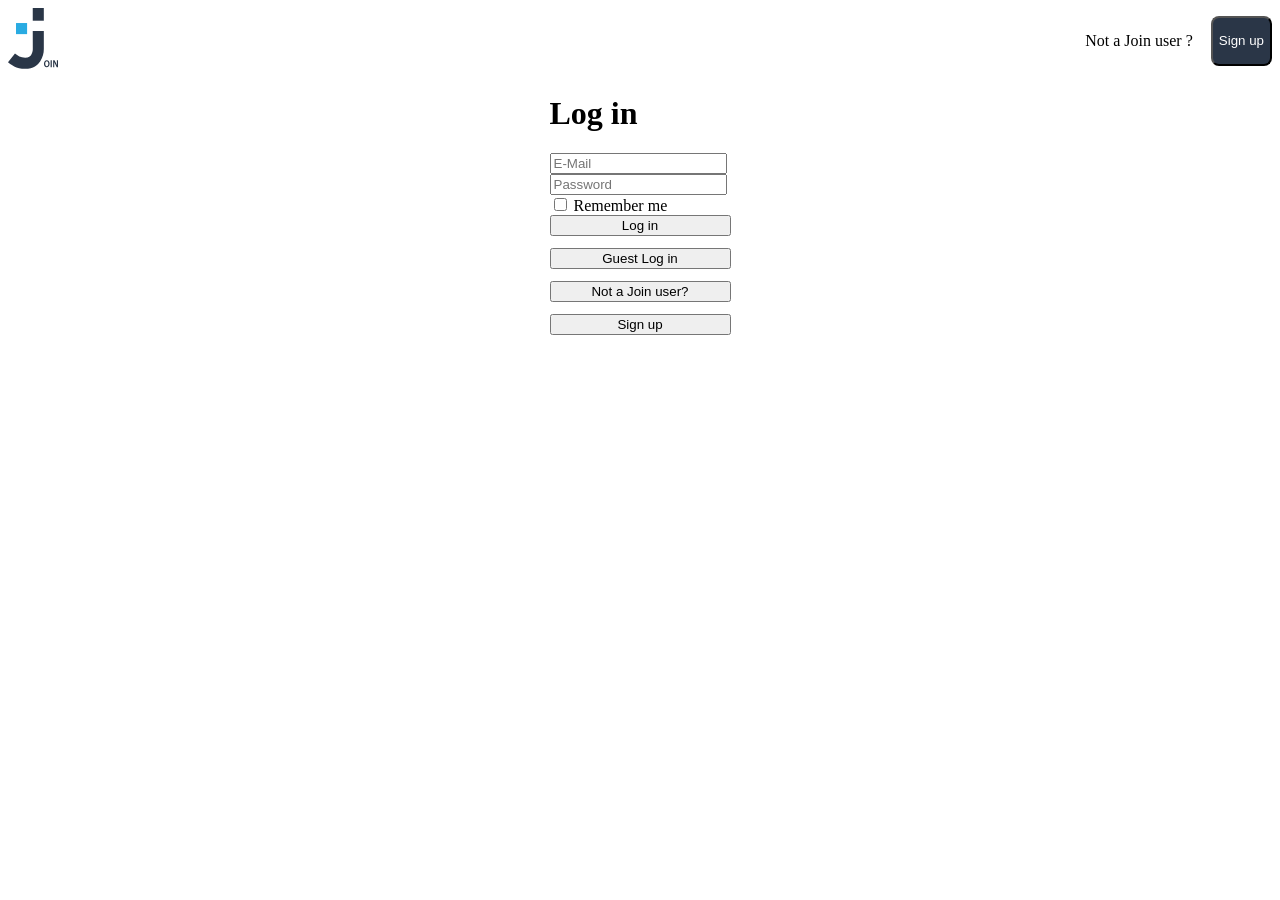
==== login.html @ d5f5cd19 "Change the style" ====
<!DOCTYPE html>
<html lang="en">

<head>
    <meta charset="UTF-8">
    <meta name="viewport" content="width=device-width, initial-scale=1.0">
    <title>Join</title>
    <link rel="stylesheet" href="./styles/style.css">
    <script src="./scripts/template.js"></script>
    <script src="./scripts/script.js"></script>
</head>

<body onload="init()">
    <header id="header"></header>
    <main class="d_flex_c">
        <form>
            <h1>Log in</h1>
            <div id="email">
                <input type="email" placeholder="E-Mail">
                <img src="" alt="">
            </div>
            <div id="password">
                <input type="password" placeholder="Password">
                <img src="" alt="">
            </div>
            <div id="checkboxContainer">
                <input type="checkbox">
                <span>Remember me</span>
            </div>
            <div class="button">
                <button>Log in</button>
                <button>Guest Log in</button>
                <button>Not a Join user?</button>
                <button>Sign up</button>
            </div>
        </form>
    </main>
    <footer id="footer"></footer>
</body>
</html>
---- styles/style.css ----
.d_flex_c {
    display: flex;
    justify-content: center;
}

header {
    display: flex;
    justify-content: space-between;
    align-items: center;
}

.image {
    width: 50px;
}

.sign-in {
    align-items: center;
    gap: 18px;
}

.sign-up {
    height: 50px; 
    border-radius: 8px;
}

.bg-blue {
    background-color: #2a3647;
}

.color-white {
    color: white;
}

.button {
    display: flex;
    flex-direction: column;
    gap: 12px;
}
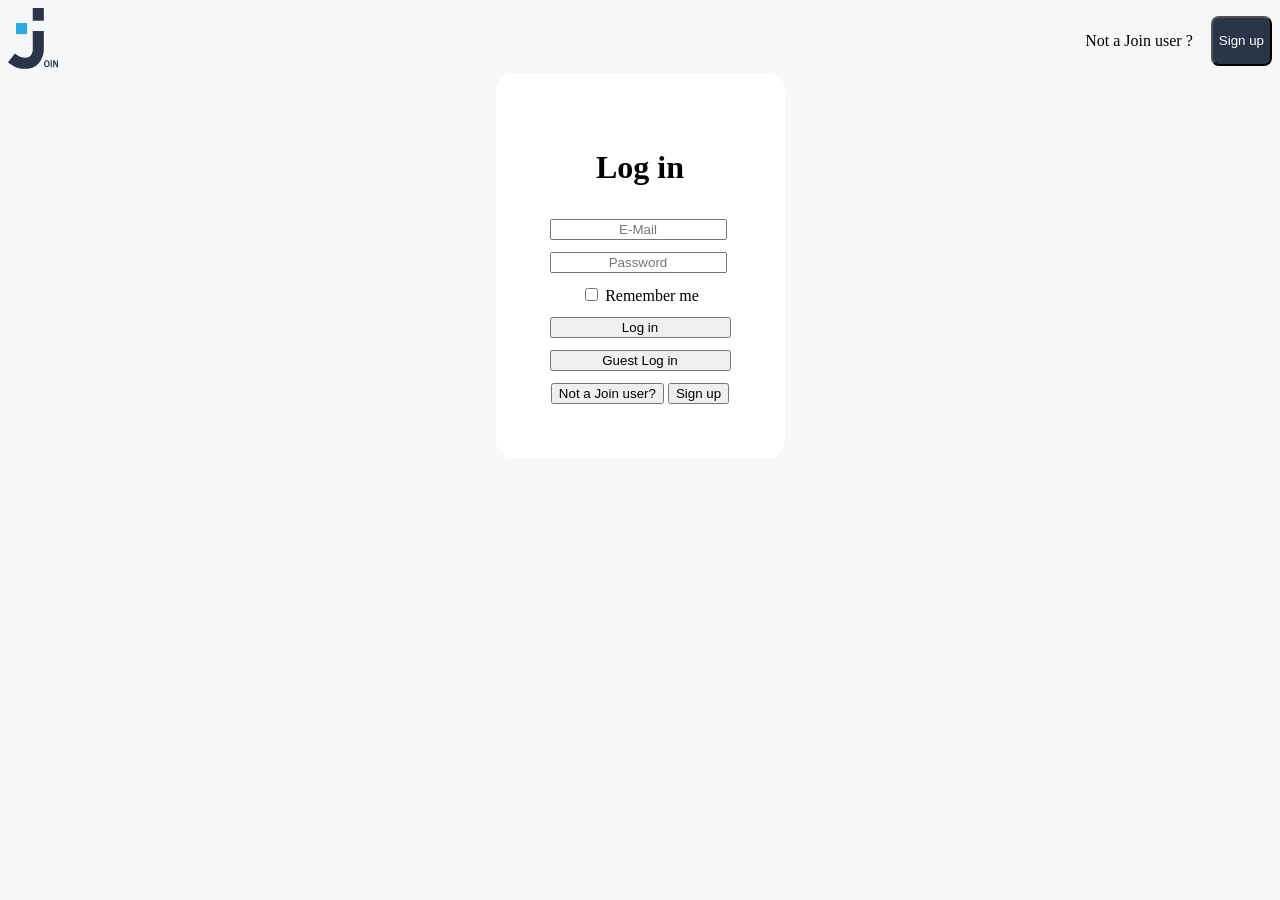
==== commit 3cb2a58d: "Change the style from login-form" ====
--- a/login.html
+++ b/login.html
@@ -13,14 +13,14 @@
 <body onload="init()">
     <header id="header"></header>
     <main class="d_flex_c">
-        <form>
+        <form class="text-center login-form">
             <h1>Log in</h1>
             <div id="email">
-                <input type="email" placeholder="E-Mail">
+                <input type="email" placeholder="E-Mail" class="text-center">
                 <img src="" alt="">
             </div>
             <div id="password">
-                <input type="password" placeholder="Password">
+                <input type="password" placeholder="Password" class="text-center">
                 <img src="" alt="">
             </div>
             <div id="checkboxContainer">
@@ -28,10 +28,12 @@
                 <span>Remember me</span>
             </div>
             <div class="button">
-                <button>Log in</button>
-                <button>Guest Log in</button>
-                <button>Not a Join user?</button>
-                <button>Sign up</button>
+                <button onclick="loginUser()">Log in</button>
+                <button onclick="">Guest Log in</button>
+            </div>
+            <div>
+                <button onclick="">Not a Join user?</button>
+                <button onclick="">Sign up</button>
             </div>
         </form>
     </main>
--- a/styles/style.css
+++ b/styles/style.css
@@ -1,3 +1,11 @@
+body {
+    background-color: #f6f7f8;
+}
+
+.d_none {
+    display: none;
+}
+
 .d_flex_c {
     display: flex;
     justify-content: center;
@@ -35,4 +43,23 @@
     display: flex;
     flex-direction: column;
     gap: 12px;
+}
+
+.text-center {
+    text-align: center;
+}
+
+.login-form {
+    display: flex;
+    flex-direction: column;
+    gap: 12px;
+    background-color: #FFFFFF;
+    padding: 54px;
+    border-radius: 18px;
+}
+
+@media (max-width: 600px) {
+    #joinUser {
+        display: none !important;
+    }
 }
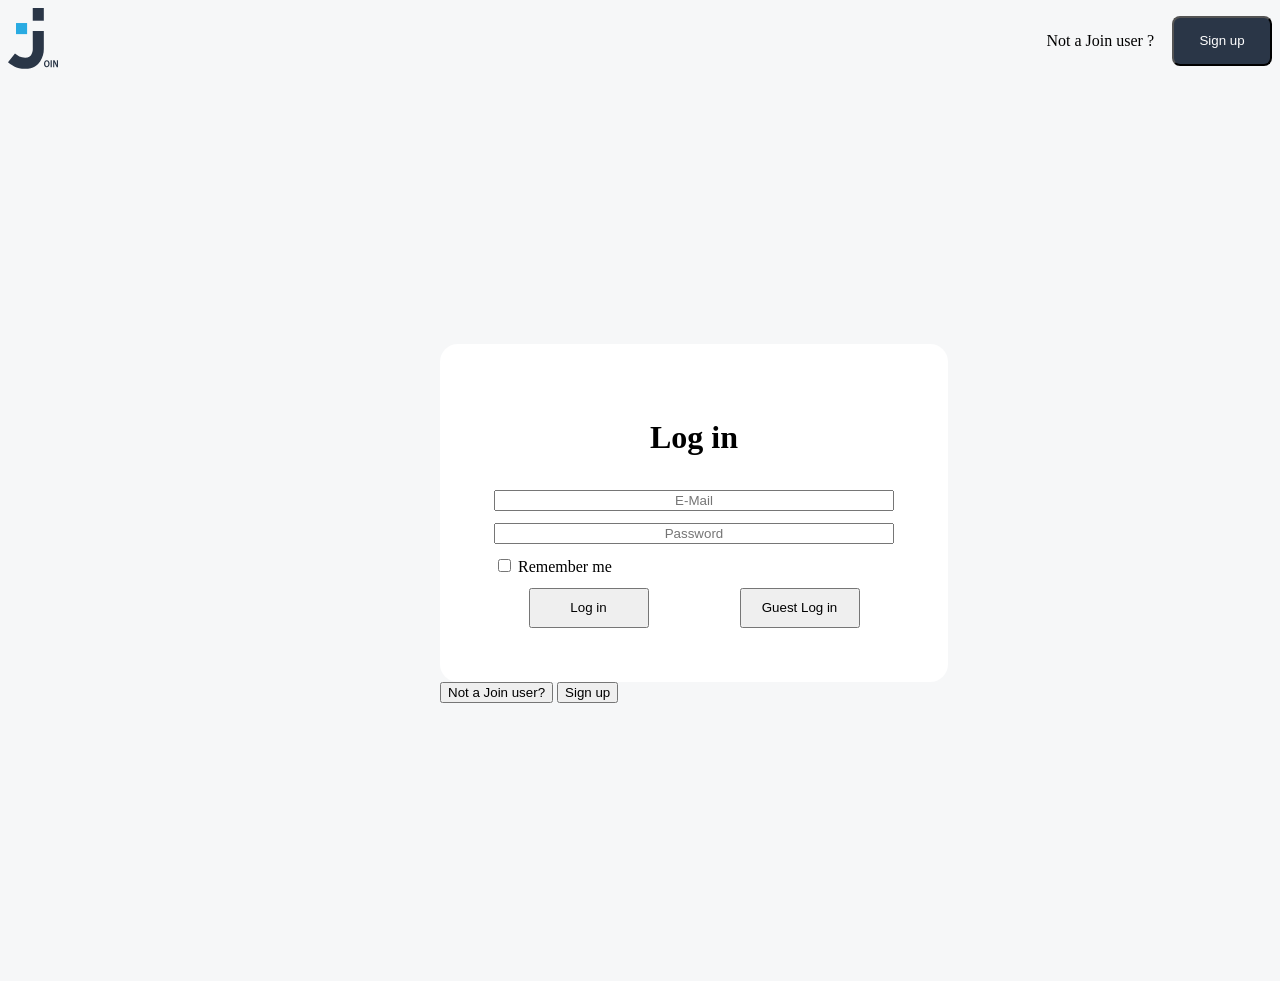
==== commit de4cfc19: "Login field is finsish" ====
--- a/login.html
+++ b/login.html
@@ -5,6 +5,7 @@
     <meta charset="UTF-8">
     <meta name="viewport" content="width=device-width, initial-scale=1.0">
     <title>Join</title>
+    <link rel="shortcut icon" href="./assets/icon/icon.svg" type="image/x-icon">
     <link rel="stylesheet" href="./styles/style.css">
     <script src="./scripts/template.js"></script>
     <script src="./scripts/script.js"></script>
@@ -13,29 +14,31 @@
 <body onload="init()">
     <header id="header"></header>
     <main class="d_flex_c">
-        <form class="text-center login-form">
-            <h1>Log in</h1>
-            <div id="email">
-                <input type="email" placeholder="E-Mail" class="text-center">
-                <img src="" alt="">
-            </div>
-            <div id="password">
-                <input type="password" placeholder="Password" class="text-center">
-                <img src="" alt="">
-            </div>
-            <div id="checkboxContainer">
-                <input type="checkbox">
-                <span>Remember me</span>
-            </div>
-            <div class="button">
-                <button onclick="loginUser()">Log in</button>
-                <button onclick="">Guest Log in</button>
-            </div>
+        <div style="width: 400px;">
+            <form class="text-center login-form w-100">
+                <h1>Log in</h1>
+                <div id="email" class="d_flex">
+                    <input type="email" placeholder="E-Mail" class="text-center w-100">
+                    <img src="" alt="">
+                </div>
+                <div id="password" class="d_flex">
+                    <input type="password" placeholder="Password" class="text-center w-100">
+                    <img src="" alt="">
+                </div>
+                <div id="checkboxContainer" style="text-align: initial;">
+                    <input type="checkbox">
+                    <span>Remember me</span>
+                </div>
+                <div class="buttonDiv">
+                    <button onclick="loginUser()" class="button">Log in</button>
+                    <button onclick="" class="button">Guest Log in</button>
+                </div>
+            </form>
             <div>
                 <button onclick="">Not a Join user?</button>
                 <button onclick="">Sign up</button>
             </div>
-        </form>
+        </div>
     </main>
     <footer id="footer"></footer>
 </body>
--- a/styles/style.css
+++ b/styles/style.css
@@ -2,8 +2,15 @@
     background-color: #f6f7f8;
 }
 
-.d_none {
-    display: none;
+main {
+    align-items: center;
+    height: 100vh;
+    flex-direction: column;
+    gap: 36px;
+}
+
+.d_flex {
+    display: flex;
 }
 
 .d_flex_c {
@@ -27,8 +34,9 @@
 }
 
 .sign-up {
-    height: 50px; 
+    height: 50px;
     border-radius: 8px;
+    width: 100px;
 }
 
 .bg-blue {
@@ -39,10 +47,10 @@
     color: white;
 }
 
-.button {
+.buttonDiv {
     display: flex;
-    flex-direction: column;
-    gap: 12px;
+    justify-content: space-around;
+    gap: 22px;
 }
 
 .text-center {
@@ -58,6 +66,15 @@
     border-radius: 18px;
 }
 
+.button {
+    width: 120px;
+    height: 40px;
+}
+
+.w-100 {
+    width: 100%;
+}
+
 @media (max-width: 600px) {
     #joinUser {
         display: none !important;
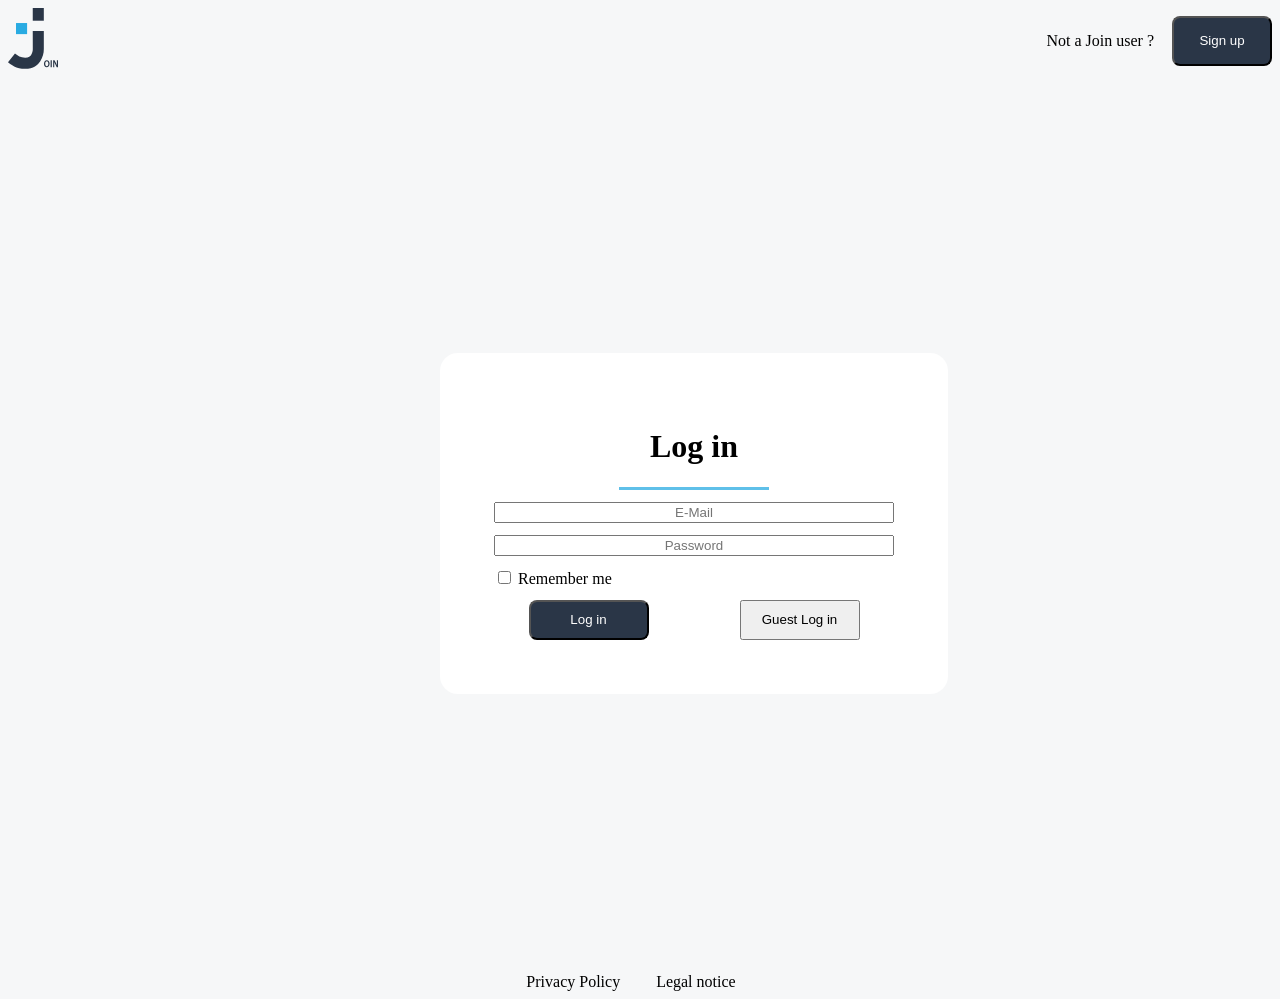
==== commit 5a67f1d9: "Finish the style from login field and add the footer template." ====
--- a/login.html
+++ b/login.html
@@ -14,9 +14,16 @@
 <body onload="init()">
     <header id="header"></header>
     <main class="d_flex_c">
-        <div style="width: 400px;">
+        <div class="formDiv">
             <form class="text-center login-form w-100">
-                <h1>Log in</h1>
+                <div class="d_flex_c">
+                    <div style="width: 150px;">
+                        <h1>Log in</h1>
+                        <div class="separator"></div>
+                    </div>
+                </div>
+         
+              
                 <div id="email" class="d_flex">
                     <input type="email" placeholder="E-Mail" class="text-center w-100">
                     <img src="" alt="">
@@ -30,13 +37,13 @@
                     <span>Remember me</span>
                 </div>
                 <div class="buttonDiv">
-                    <button onclick="loginUser()" class="button">Log in</button>
+                    <button onclick="loginUser()" class="button bg-blue color-white sign-up">Log in</button>
                     <button onclick="" class="button">Guest Log in</button>
                 </div>
             </form>
-            <div>
-                <button onclick="">Not a Join user?</button>
-                <button onclick="">Sign up</button>
+            <div class="hiddenMin d_flex" style="padding-top: 24px;">
+                <a><span>Not a Join user ?</span></a> 
+                <button class="bg-blue color-white sign-up">Sign up</button>
             </div>
         </div>
     </main>
--- a/styles/style.css
+++ b/styles/style.css
@@ -7,6 +7,11 @@
     height: 100vh;
     flex-direction: column;
     gap: 36px;
+}
+
+.separator {
+    background-color: #5fc0e9; 
+    height: 3px
 }
 
 .d_flex {
@@ -74,9 +79,30 @@
 .w-100 {
     width: 100%;
 }
+ 
+.formDiv {
+    width: 400px;
+}
 
 @media (max-width: 600px) {
-    #joinUser {
+    .hidden {
         display: none !important;
     }
+    .buttonDiv {
+        flex-direction: column;
+        align-items: center;
+    }
+    .formDiv {
+        display: flex;
+        flex-direction: column;
+        align-items: center;
+        width: 200px;
+    }
+}
+
+@media (min-width: 600px) {
+    .hiddenMin {
+        display: none !important;
+    }
+    
 }
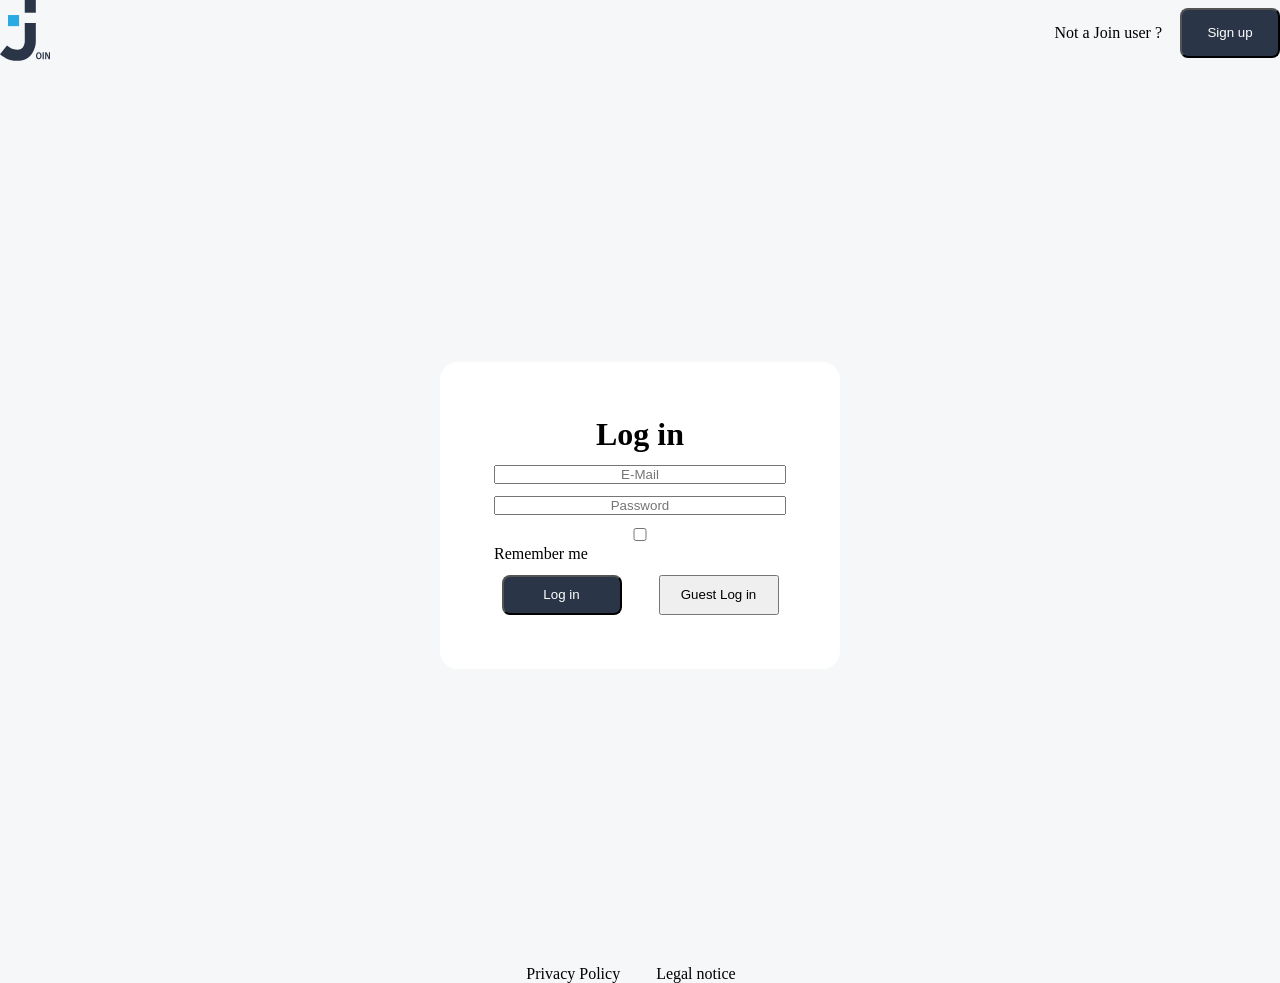
==== commit cbdf6458: "Change the css files and outsource the class." ====
--- a/login.html
+++ b/login.html
@@ -7,6 +7,10 @@
     <title>Join</title>
     <link rel="shortcut icon" href="./assets/icon/icon.svg" type="image/x-icon">
     <link rel="stylesheet" href="./styles/style.css">
+    <link rel="stylesheet" href="./styles/base.css">
+    <link rel="stylesheet" href="./styles/flexbox.css">
+    <link rel="stylesheet" href="./styles/pages/login.css">
+    <link rel="stylesheet" href="./styles/media_query.css">
     <script src="./scripts/template.js"></script>
     <script src="./scripts/script.js"></script>
 </head>
@@ -14,36 +18,36 @@
 <body onload="init()">
     <header id="header"></header>
     <main class="d_flex_c">
-        <div class="formDiv">
-            <form class="text-center login-form w-100">
-                <div class="d_flex_c">
-                    <div style="width: 150px;">
-                        <h1>Log in</h1>
-                        <div class="separator"></div>
+        <div>
+            <div class="formDiv">
+                <form class="text-center login-form w-100">
+                    <div class="d_flex_c">
+                        <div style="width: 150px;">
+                            <h1>Log in</h1>
+                            <div class="separator"></div>
+                        </div>
                     </div>
+                    <div id="email" class="d_flex">
+                        <input type="email" placeholder="E-Mail" class="text-center w-100">
+                        <img src="" alt="">
+                    </div>
+                    <div id="password" class="d_flex">
+                        <input type="password" placeholder="Password" class="text-center w-100">
+                        <img src="" alt="">
+                    </div>
+                    <div id="checkboxContainer" style="text-align: initial;">
+                        <input type="checkbox">
+                        <span>Remember me</span>
+                    </div>
+                    <div class="buttonDiv">
+                        <button onclick="loginUser()" class="button bg-blue color-white sign-up">Log in</button>
+                        <button onclick="guestLogin()" class="button">Guest Log in</button>
+                    </div>
+                </form>
+                <div class="hiddenMin d_flex" style="padding-top: 24px;">
+                    <a><span>Not a Join user ?</span></a> 
+                    <button class="bg-blue color-white sign-up">Sign up</button>
                 </div>
-         
-              
-                <div id="email" class="d_flex">
-                    <input type="email" placeholder="E-Mail" class="text-center w-100">
-                    <img src="" alt="">
-                </div>
-                <div id="password" class="d_flex">
-                    <input type="password" placeholder="Password" class="text-center w-100">
-                    <img src="" alt="">
-                </div>
-                <div id="checkboxContainer" style="text-align: initial;">
-                    <input type="checkbox">
-                    <span>Remember me</span>
-                </div>
-                <div class="buttonDiv">
-                    <button onclick="loginUser()" class="button bg-blue color-white sign-up">Log in</button>
-                    <button onclick="" class="button">Guest Log in</button>
-                </div>
-            </form>
-            <div class="hiddenMin d_flex" style="padding-top: 24px;">
-                <a><span>Not a Join user ?</span></a> 
-                <button class="bg-blue color-white sign-up">Sign up</button>
             </div>
         </div>
     </main>
--- a/styles/style.css
+++ b/styles/style.css
@@ -1,74 +1,25 @@
-body {
-    background-color: #f6f7f8;
+/* STYLE FOR TEMPLATES */
+header {
+  display: flex;
+  justify-content: space-between;
+  align-items: center;
 }
 
-main {
-    align-items: center;
-    height: 100vh;
-    flex-direction: column;
-    gap: 36px;
-}
-
-.separator {
-    background-color: #5fc0e9; 
-    height: 3px
-}
-
-.d_flex {
-    display: flex;
-}
-
-.d_flex_c {
-    display: flex;
-    justify-content: center;
-}
-
-header {
-    display: flex;
-    justify-content: space-between;
-    align-items: center;
-}
-
-.image {
-    width: 50px;
+.join-icon {
+  width: 50px;
 }
 
 .sign-in {
-    align-items: center;
-    gap: 18px;
+  align-items: center;
+  gap: 18px;
 }
 
 .sign-up {
-    height: 50px;
-    border-radius: 8px;
-    width: 100px;
-}
-
-.bg-blue {
-    background-color: #2a3647;
-}
-
-.color-white {
-    color: white;
-}
-
-.buttonDiv {
-    display: flex;
-    justify-content: space-around;
-    gap: 22px;
-}
-
-.text-center {
-    text-align: center;
-}
-
-.login-form {
-    display: flex;
-    flex-direction: column;
-    gap: 12px;
-    background-color: #FFFFFF;
-    padding: 54px;
-    border-radius: 18px;
+  height: 50px;
+  border-radius: 8px;
+  width: 100px;
+  color: #fff;
+  background-color: #2a3647;
 }
 
 .button {
@@ -76,33 +27,6 @@
     height: 40px;
 }
 
-.w-100 {
-    width: 100%;
-}
- 
 .formDiv {
     width: 400px;
-}
-
-@media (max-width: 600px) {
-    .hidden {
-        display: none !important;
-    }
-    .buttonDiv {
-        flex-direction: column;
-        align-items: center;
-    }
-    .formDiv {
-        display: flex;
-        flex-direction: column;
-        align-items: center;
-        width: 200px;
-    }
-}
-
-@media (min-width: 600px) {
-    .hiddenMin {
-        display: none !important;
-    }
-    
 }
--- a/styles/base.css
+++ b/styles/base.css
@@ -0,0 +1,32 @@
+* {
+  padding: 0;
+  margin: 0;
+  box-sizing: border-box;
+}
+
+body {
+  background-color: #f6f7f8;
+}
+
+main {
+  align-items: center;
+  height: 100vh;
+  flex-direction: column;
+  gap: 36px;
+}
+
+.bg-blue {
+  background-color: #2a3647;
+}
+
+.color-white {
+  color: white;
+}
+
+.text-center {
+  text-align: center;
+}
+
+.w-100 {
+  width: 100%;
+}
--- a/styles/flexbox.css
+++ b/styles/flexbox.css
@@ -0,0 +1,8 @@
+.d_flex {
+  display: flex;
+}
+
+.d_flex_c {
+  display: flex;
+  justify-content: center;
+}
--- a/styles/pages/login.css
+++ b/styles/pages/login.css
@@ -0,0 +1,30 @@
+.buttonDiv {
+  display: flex;
+  justify-content: space-around;
+  gap: 22px;
+}
+
+.login-form {
+  width: 100%;
+  display: flex;
+  flex-direction: column;
+  gap: 12px;
+  background-color: #ffffff;
+  padding: 54px;
+  border-radius: 18px;
+
+  input {
+    width: 100%;
+    text-align: center;
+  }
+}
+
+.button {
+  width: 120px;
+  height: 40px;
+}
+
+.formDiv {
+  width: 400px;
+}
+
--- a/styles/media_query.css
+++ b/styles/media_query.css
@@ -0,0 +1,21 @@
+@media (max-width: 600px) {
+    .hidden {
+        display: none !important;
+    }
+    .buttonDiv {
+        flex-direction: column;
+        align-items: center;
+    }
+    .formDiv {
+        display: flex;
+        flex-direction: column;
+        align-items: center;
+        width: 200px;
+    }
+}
+
+@media (min-width: 600px) {
+    .hiddenMin {
+        display: none !important;
+    }
+}
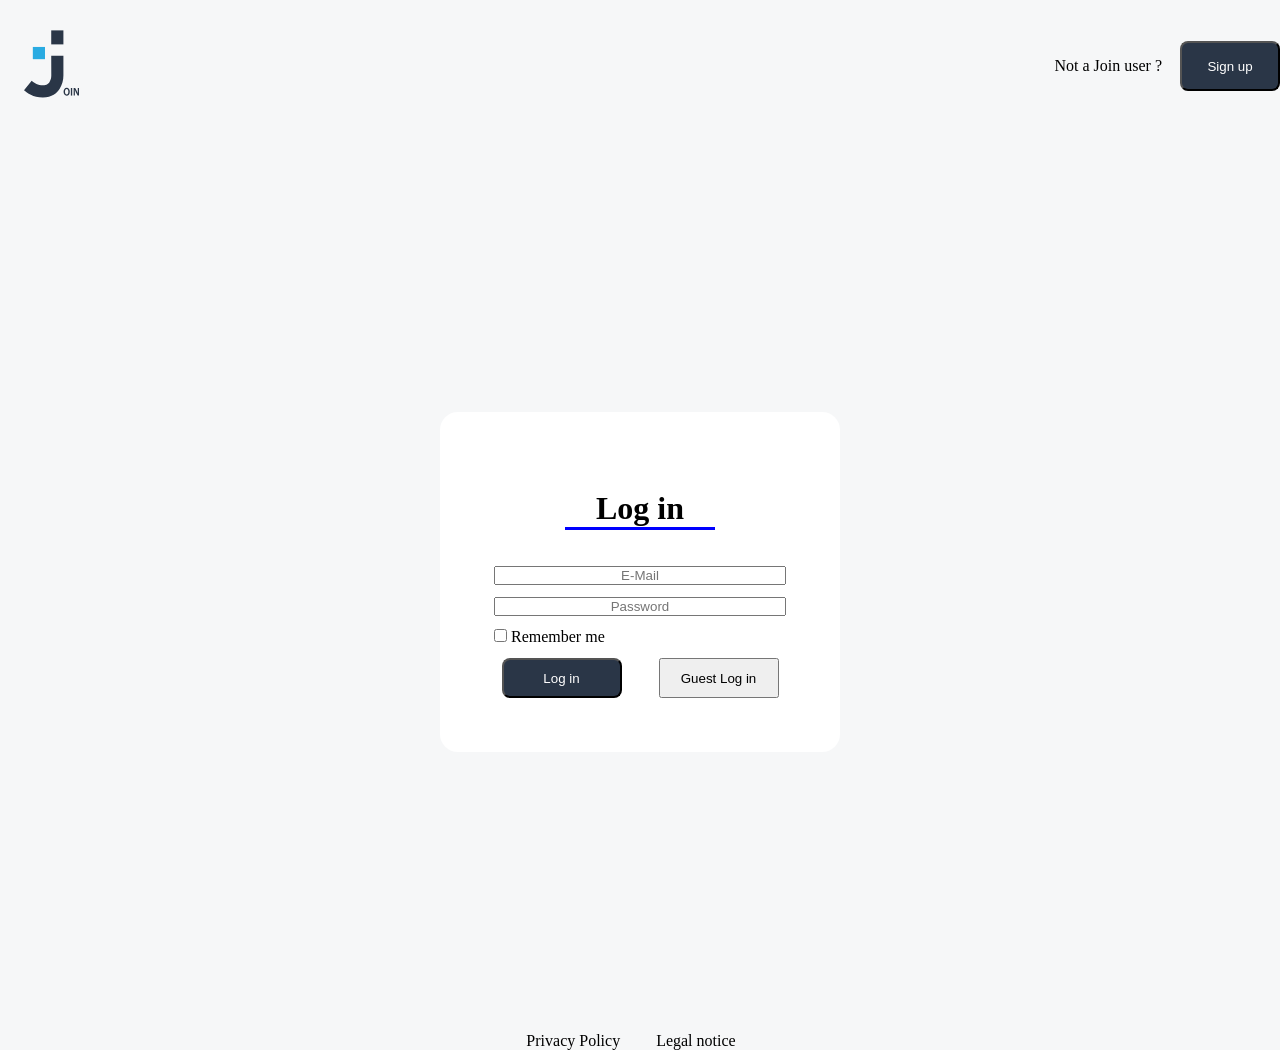
==== commit 5a1f694a: "Finish the login page style" ====
--- a/login.html
+++ b/login.html
@@ -21,7 +21,7 @@
         <div>
             <div class="formDiv">
                 <form class="text-center login-form w-100">
-                    <div class="d_flex_c">
+                    <div class="d_flex_c" style="padding: 24px;">
                         <div style="width: 150px;">
                             <h1>Log in</h1>
                             <div class="separator"></div>
@@ -44,7 +44,7 @@
                         <button onclick="guestLogin()" class="button">Guest Log in</button>
                     </div>
                 </form>
-                <div class="hiddenMin d_flex" style="padding-top: 24px;">
+                <div class="hiddenMin d_flex notUser" style="padding-top: 24px;">
                     <a><span>Not a Join user ?</span></a> 
                     <button class="bg-blue color-white sign-up">Sign up</button>
                 </div>
--- a/styles/style.css
+++ b/styles/style.css
@@ -1,25 +1,27 @@
 /* STYLE FOR TEMPLATES */
 header {
-  display: flex;
-  justify-content: space-between;
-  align-items: center;
+    display: flex;
+    justify-content: space-between;
+    align-items: center;
 }
 
 .join-icon {
-  width: 50px;
+    width: 55px;
+    height: 80px;
+    margin: 24px;
 }
 
 .sign-in {
-  align-items: center;
-  gap: 18px;
+    align-items: center;
+    gap: 18px;
 }
 
 .sign-up {
-  height: 50px;
-  border-radius: 8px;
-  width: 100px;
-  color: #fff;
-  background-color: #2a3647;
+    height: 50px;
+    border-radius: 8px;
+    width: 100px;
+    color: #fff;
+    background-color: #2a3647;
 }
 
 .button {
--- a/styles/pages/login.css
+++ b/styles/pages/login.css
@@ -12,12 +12,12 @@
   background-color: #ffffff;
   padding: 54px;
   border-radius: 18px;
+}
 
-  input {
+.input {
     width: 100%;
     text-align: center;
   }
-}
 
 .button {
   width: 120px;
@@ -28,3 +28,13 @@
   width: 400px;
 }
 
+.separator {
+  height: 3px;
+  background-color: blue;
+}
+
+.notUser {
+  padding-top: 24px;
+  align-items: center;
+  gap: 14px;
+}
--- a/styles/media_query.css
+++ b/styles/media_query.css
@@ -10,7 +10,7 @@
         display: flex;
         flex-direction: column;
         align-items: center;
-        width: 200px;
+        width: 100%;
     }
 }
 
